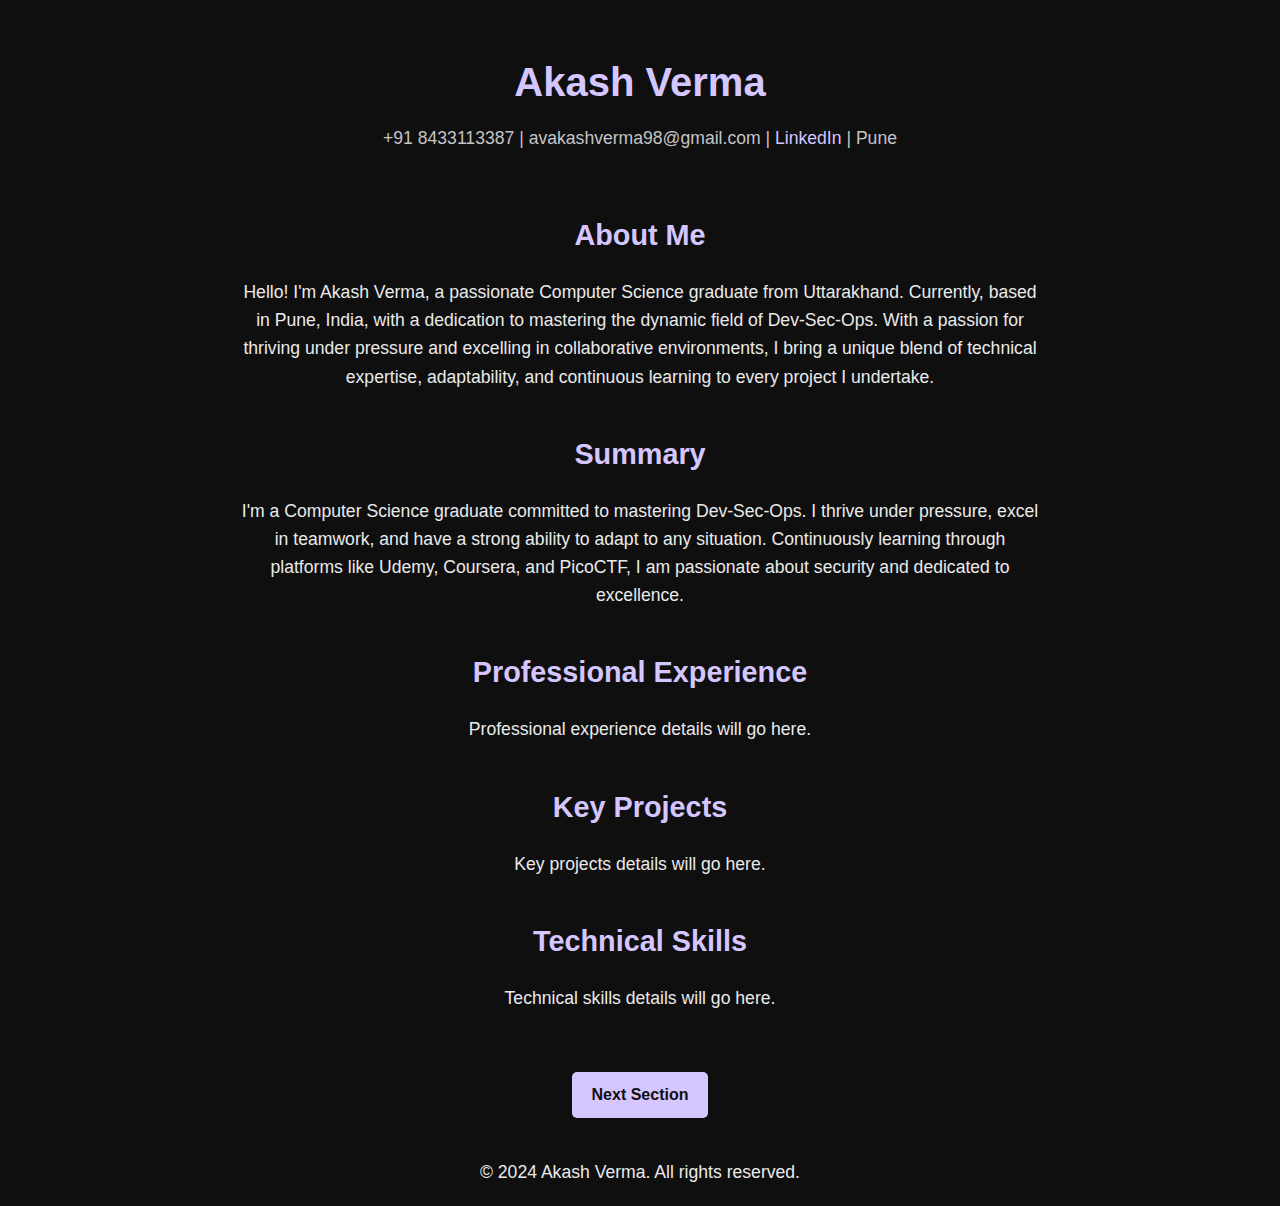
==== about/about.html @ 638f4d6f "Create about.html" ====
<!DOCTYPE html>
<html lang="en">
<head>
  <meta charset="UTF-8">
  <meta name="viewport" content="width=device-width, initial-scale=1.0">
  <title>Akash Verma - Portfolio</title>
  <style>
    /* Reset styles */
    body, h1, h2, h3, p, ul, li {
      margin: 0;
      padding: 0;
    }

    /* Basic styling */
    body {
      font-family: 'Segoe UI', Tahoma, Geneva, Verdana, sans-serif;
      background-color: #0F0F10;
      color: #EAEAEA;
      line-height: 1.6;
      padding-top: 50px;
    }

    .container {
      max-width: 800px;
      margin: 0 auto;
      padding: 0 20px;
    }

    header {
      text-align: center;
      margin-bottom: 40px;
    }

    header h1 {
      font-size: 2.5em;
      color: #D5C6FF;
      margin-bottom: 10px;
    }

    header p {
      font-size: 1.1em;
      color: #C4C4C4;
    }

    main {
      text-align: center;
      padding: 20px 0;
    }

    .section {
      margin-bottom: 40px;
    }

    h2 {
      font-size: 1.8em;
      color: #D5C6FF;
      margin-bottom: 20px;
    }

    p {
      font-size: 1.1em;
      color: #EAEAEA;
    }

    footer {
      text-align: center;
      padding: 20px 0;
      color: #C4C4C4;
    }

    /* Button for sliding through skill sections */
    .button {
      display: inline-block;
      background-color: #D5C6FF;
      color: #0F0F10;
      padding: 10px 20px;
      border-radius: 5px;
      text-decoration: none;
      font-weight: bold;
      margin-top: 20px;
    }
  </style>
</head>
<body>

  <!-- Header -->
  <header>
    <div class="container">
      <h1>Akash Verma</h1>
      <p>+91 8433113387 | avakashverma98@gmail.com | <a href="www.linkedin.com/in/avakashverma98" style="color: #D5C6FF; text-decoration: none;">LinkedIn</a> | Pune</p>
    </div>
  </header>

  <!-- Main Content -->
  <main>
    <div class="container">
      <!-- About Section -->
      <section id="about" class="section">
        <h2>About Me</h2>
        <p>
          Hello! I'm Akash Verma, a passionate Computer Science graduate from Uttarakhand. Currently, based in Pune, India, with a dedication to mastering the dynamic field of Dev-Sec-Ops. With a passion for thriving under pressure and excelling in collaborative environments, I bring a unique blend of technical expertise, adaptability, and continuous learning to every project I undertake.
        </p>
      </section>

      <!-- Summary Section -->
      <section id="summary" class="section">
        <h2>Summary</h2>
        <p>
          I'm a Computer Science graduate committed to mastering Dev-Sec-Ops. I thrive under pressure, excel in teamwork, and have a strong ability to adapt to any situation. Continuously learning through platforms like Udemy, Coursera, and PicoCTF, I am passionate about security and dedicated to excellence.
        </p>
      </section>

      <!-- Professional Experience Section -->
      <section id="professional-experience" class="section">
        <h2>Professional Experience</h2>
        <!-- Include Professional Experience from resume here -->
        <p>Professional experience details will go here.</p>
      </section>

      <!-- Key Projects Section -->
      <section id="key-projects" class="section">
        <h2>Key Projects</h2>
        <!-- Include Key Projects from resume here -->
        <p>Key projects details will go here.</p>
      </section>

      <!-- Technical Skills Section -->
      <section id="technical-skills" class="section">
        <h2>Technical Skills</h2>
        <!-- Include Technical Skills from resume here -->
        <p>Technical skills details will go here.</p>
      </section>

      <!-- Button for sliding through skill sections -->
      <a href="#summary" class="button">Next Section</a>
    </div>
  </main>

  <!-- Footer -->
  <footer>
    <div class="container">
      <p>&copy; 2024 Akash Verma. All rights reserved.</p>
    </div>
  </footer>

</body>
</html>
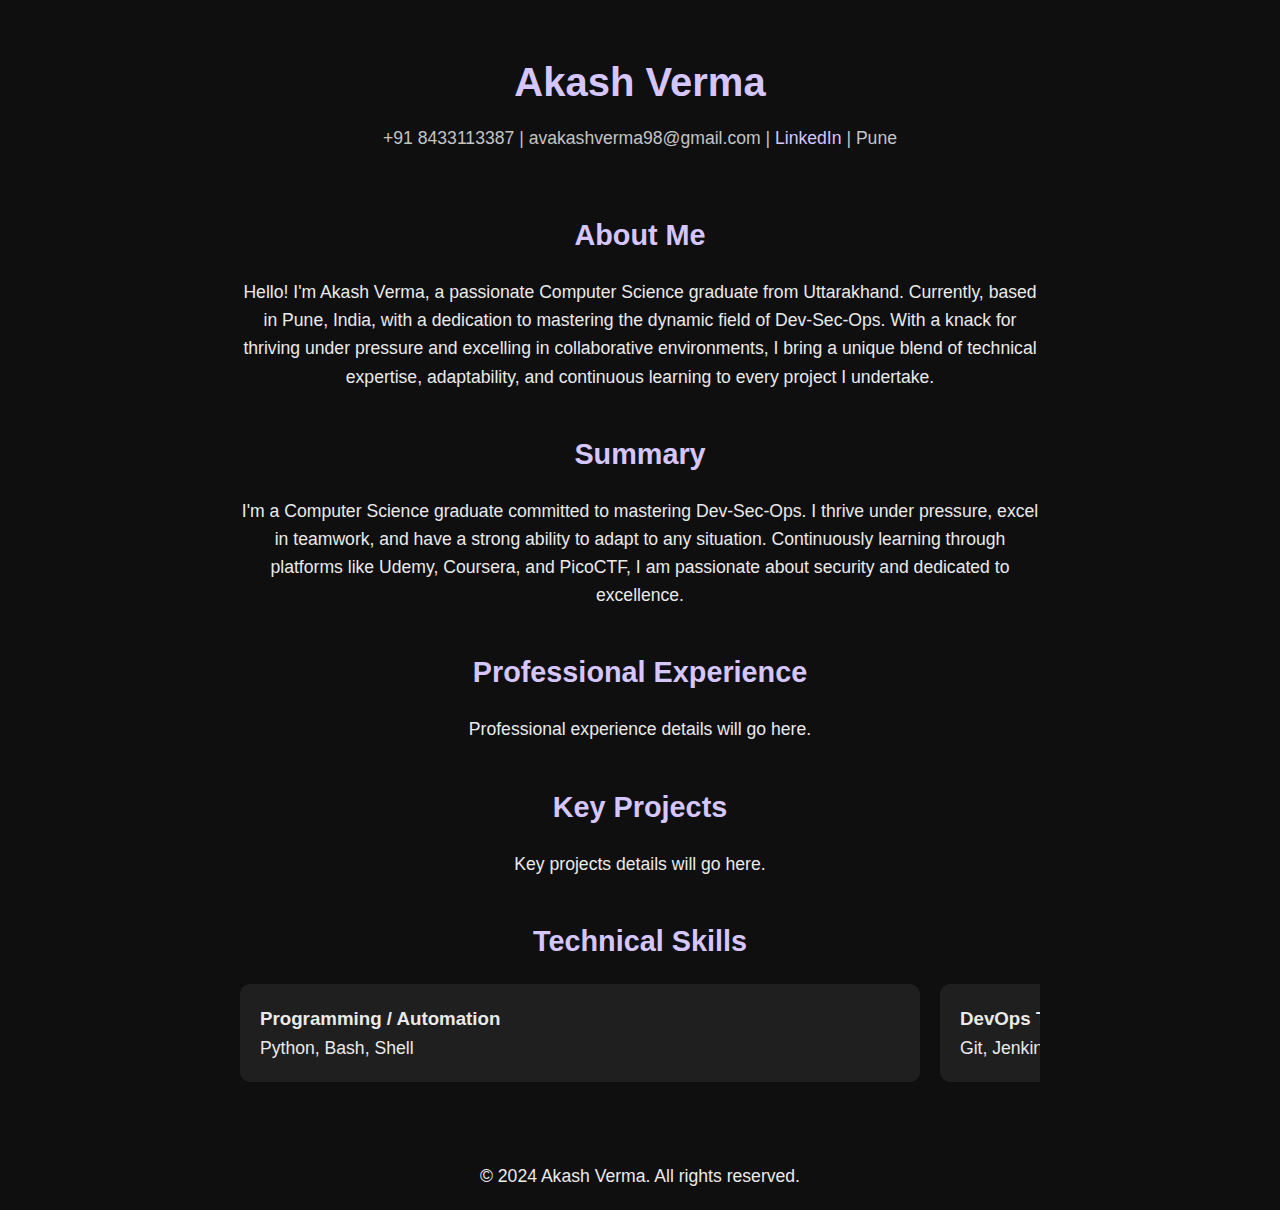
==== commit a483ce77: "Update about.html" ====
--- a/about/about.html
+++ b/about/about.html
@@ -78,6 +78,37 @@
       text-decoration: none;
       font-weight: bold;
       margin-top: 20px;
+      cursor: pointer;
+    }
+
+    .arrow-left, .arrow-right {
+      font-size: 1.5em;
+      margin: 0 10px;
+    }
+
+    /* Horizontal slideshow container */
+    .slideshow-container {
+      display: flex;
+      overflow-x: auto;
+      scroll-snap-type: x mandatory;
+      scrollbar-width: none; /* Hide scrollbar */
+      -ms-overflow-style: none; /* Hide scrollbar for IE/Edge */
+    }
+
+    .slideshow-container::-webkit-scrollbar {
+      display: none; /* Hide scrollbar for Chrome, Safari, and Opera */
+    }
+
+    /* Individual skill card */
+    .skill-card {
+      flex: 0 0 auto;
+      width: 80%;
+      scroll-snap-align: start;
+      background-color: #1F1F1F;
+      border-radius: 10px;
+      padding: 20px;
+      margin-right: 20px;
+      text-align: left;
     }
   </style>
 </head>
@@ -98,7 +129,7 @@
       <section id="about" class="section">
         <h2>About Me</h2>
         <p>
-          Hello! I'm Akash Verma, a passionate Computer Science graduate from Uttarakhand. Currently, based in Pune, India, with a dedication to mastering the dynamic field of Dev-Sec-Ops. With a passion for thriving under pressure and excelling in collaborative environments, I bring a unique blend of technical expertise, adaptability, and continuous learning to every project I undertake.
+          Hello! I'm Akash Verma, a passionate Computer Science graduate from Uttarakhand. Currently, based in Pune, India, with a dedication to mastering the dynamic field of Dev-Sec-Ops. With a knack for thriving under pressure and excelling in collaborative environments, I bring a unique blend of technical expertise, adaptability, and continuous learning to every project I undertake.
         </p>
       </section>
 
@@ -127,12 +158,34 @@
       <!-- Technical Skills Section -->
       <section id="technical-skills" class="section">
         <h2>Technical Skills</h2>
-        <!-- Include Technical Skills from resume here -->
-        <p>Technical skills details will go here.</p>
-      </section>
-
-      <!-- Button for sliding through skill sections -->
-      <a href="#summary" class="button">Next Section</a>
+        <div class="slideshow-container">
+          <!-- Individual skill cards -->
+          <div class="skill-card">
+            <h3>Programming / Automation</h3>
+            <p>Python, Bash, Shell</p>
+          </div>
+          <div class="skill-card">
+            <h3>DevOps Tools</h3>
+            <p>Git, Jenkins, Terraform, Docker</p>
+          </div>
+          <div class="skill-card">
+            <h3>Database</h3>
+            <p>MariaDB, MySQL, Amazon RDS</p>
+          </div>
+          <div class="skill-card">
+            <h3>Security Tools</h3>
+            <p>Wireshark, Nessus, Splunk Enterprise, Nmap</p>
+          </div>
+          <div class="skill-card">
+            <h3>Operating systems</h3>
+            <p>Linux, Windows</p>
+          </div>
+          <div class="skill-card">
+            <h3>Cloud Infrastructure</h3>
+            <p>AWS, GCP</p>
+          </div>
+        </div>
+      </section>
     </div>
   </main>
 
@@ -143,5 +196,20 @@
     </div>
   </footer>
 
+  <!-- JavaScript for sliding through skill sections -->
+  <script>
+    // Get the container for the skill cards
+    const slideshowContainer = document.querySelector('.slideshow-container');
+
+    // Scroll to the next skill card
+    function nextSkill() {
+      slideshowContainer.scrollBy({ left: window.innerWidth, behavior: 'smooth' });
+    }
+
+    // Scroll to the previous skill card
+    function prevSkill() {
+      slideshowContainer.scrollBy({ left: -window.innerWidth, behavior: 'smooth' });
+    }
+  </script>
 </body>
 </html>
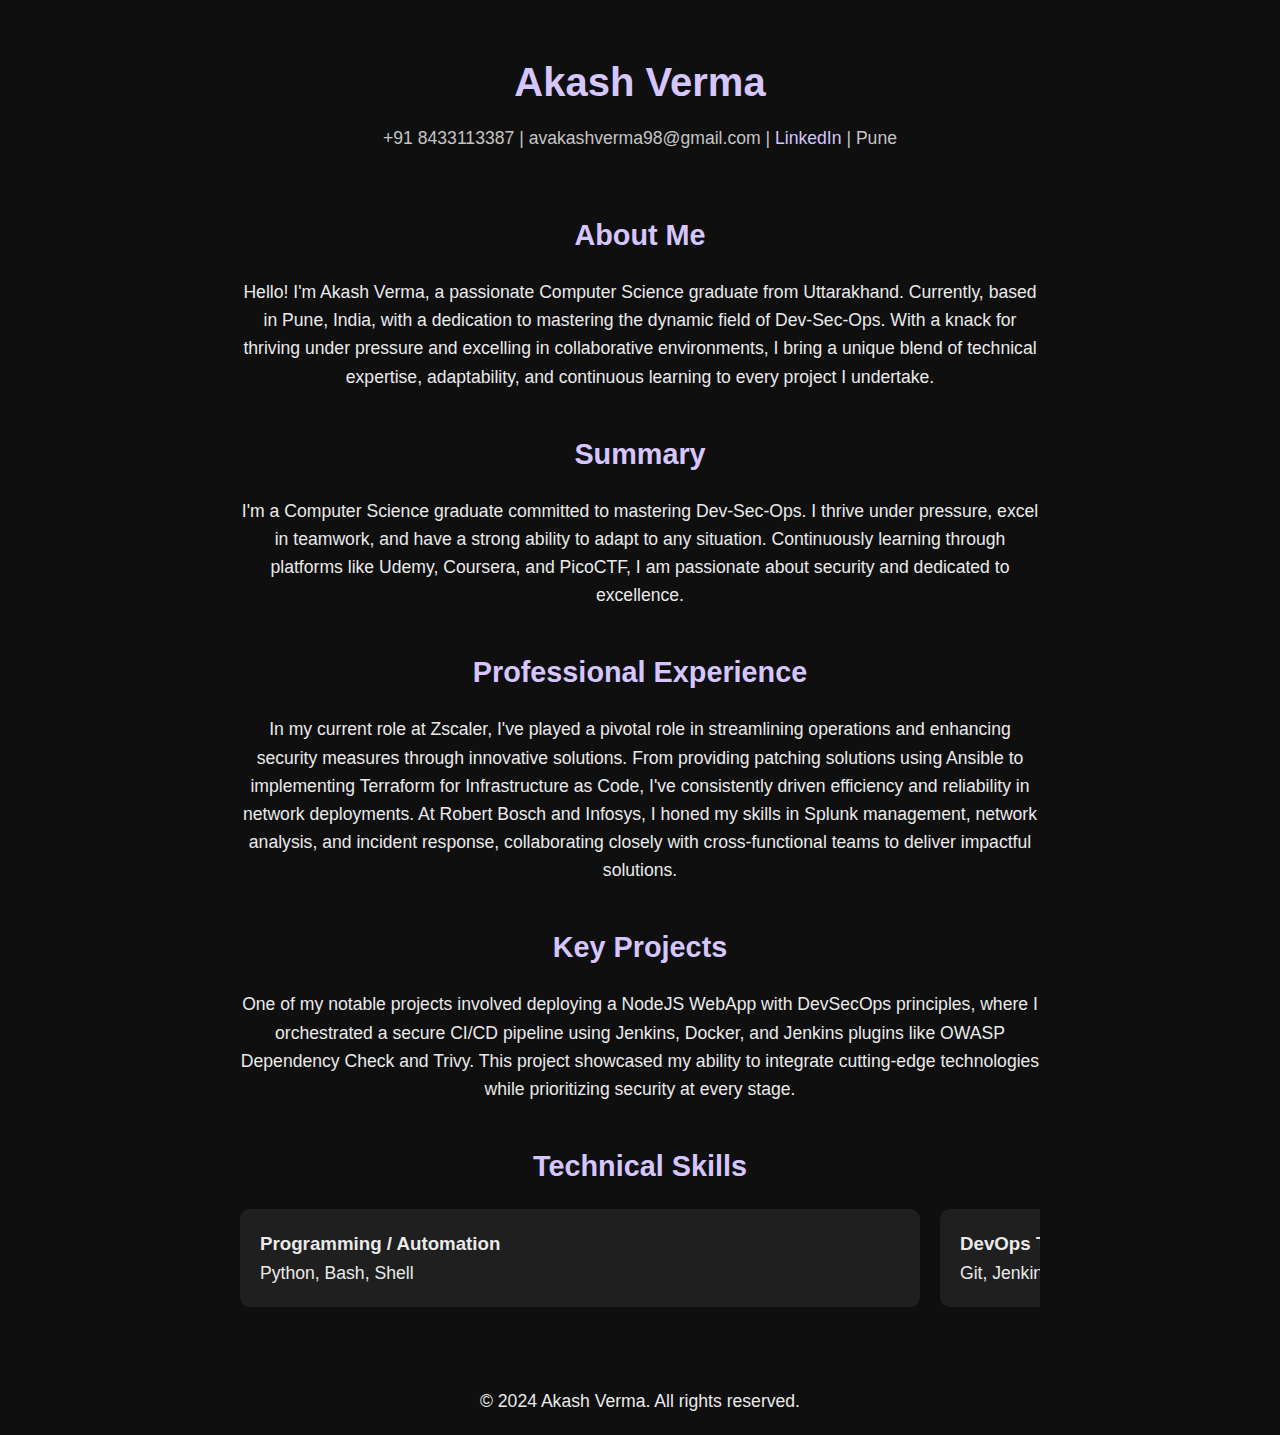
==== commit ff49bd69: "Update about.html" ====
--- a/about/about.html
+++ b/about/about.html
@@ -145,14 +145,16 @@
       <section id="professional-experience" class="section">
         <h2>Professional Experience</h2>
         <!-- Include Professional Experience from resume here -->
-        <p>Professional experience details will go here.</p>
+        <p>In my current role at Zscaler, I've played a pivotal role in streamlining operations and enhancing security measures through innovative solutions. From providing patching solutions using Ansible to implementing Terraform for Infrastructure as Code, I've consistently driven efficiency and reliability in network deployments.
+At Robert Bosch and Infosys, I honed my skills in Splunk management, network analysis, and incident response, collaborating closely with cross-functional teams to deliver impactful solutions.
+</p>
       </section>
 
       <!-- Key Projects Section -->
       <section id="key-projects" class="section">
         <h2>Key Projects</h2>
         <!-- Include Key Projects from resume here -->
-        <p>Key projects details will go here.</p>
+        <p>One of my notable projects involved deploying a NodeJS WebApp with DevSecOps principles, where I orchestrated a secure CI/CD pipeline using Jenkins, Docker, and Jenkins plugins like OWASP Dependency Check and Trivy. This project showcased my ability to integrate cutting-edge technologies while prioritizing security at every stage.</p>
       </section>
 
       <!-- Technical Skills Section -->
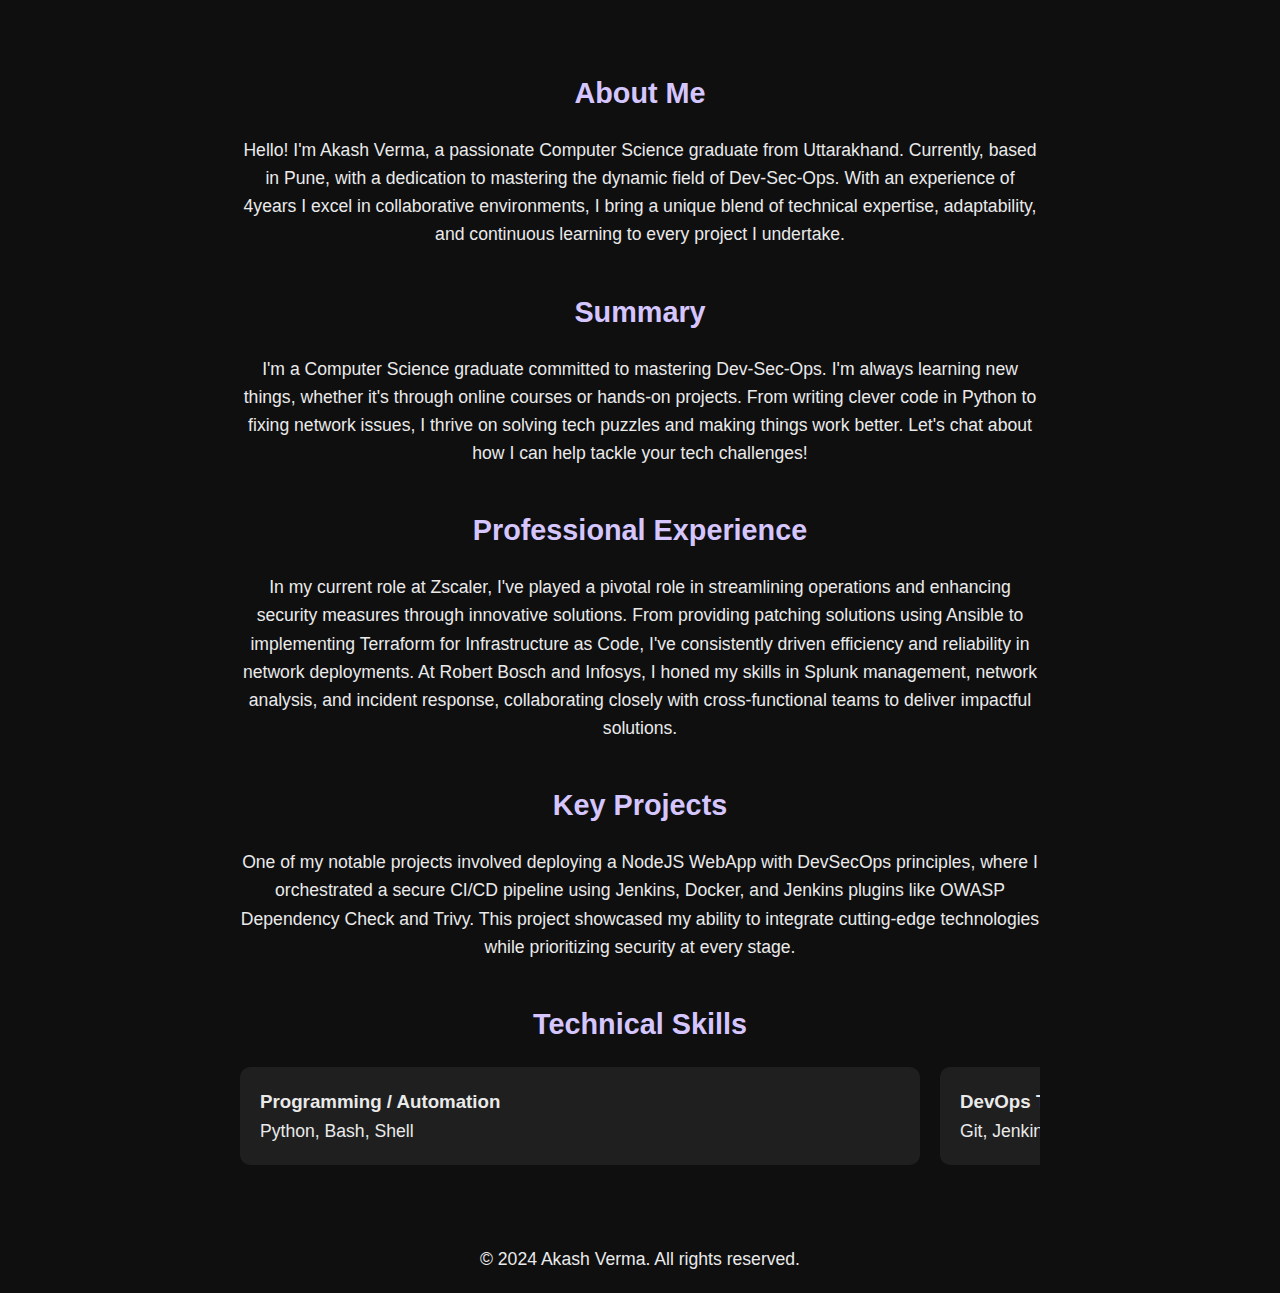
==== commit 42144617: "Update about.html" ====
--- a/about/about.html
+++ b/about/about.html
@@ -114,14 +114,6 @@
 </head>
 <body>
 
-  <!-- Header -->
-  <header>
-    <div class="container">
-      <h1>Akash Verma</h1>
-      <p>+91 8433113387 | avakashverma98@gmail.com | <a href="www.linkedin.com/in/avakashverma98" style="color: #D5C6FF; text-decoration: none;">LinkedIn</a> | Pune</p>
-    </div>
-  </header>
-
   <!-- Main Content -->
   <main>
     <div class="container">
@@ -129,7 +121,7 @@
       <section id="about" class="section">
         <h2>About Me</h2>
         <p>
-          Hello! I'm Akash Verma, a passionate Computer Science graduate from Uttarakhand. Currently, based in Pune, India, with a dedication to mastering the dynamic field of Dev-Sec-Ops. With a knack for thriving under pressure and excelling in collaborative environments, I bring a unique blend of technical expertise, adaptability, and continuous learning to every project I undertake.
+          Hello! I'm Akash Verma, a passionate Computer Science graduate from Uttarakhand. Currently, based in Pune, with a dedication to mastering the dynamic field of Dev-Sec-Ops. With an experience of 4years I excel in collaborative environments, I bring a unique blend of technical expertise, adaptability, and continuous learning to every project I undertake.
         </p>
       </section>
 
@@ -137,7 +129,7 @@
       <section id="summary" class="section">
         <h2>Summary</h2>
         <p>
-          I'm a Computer Science graduate committed to mastering Dev-Sec-Ops. I thrive under pressure, excel in teamwork, and have a strong ability to adapt to any situation. Continuously learning through platforms like Udemy, Coursera, and PicoCTF, I am passionate about security and dedicated to excellence.
+          I'm a Computer Science graduate committed to mastering Dev-Sec-Ops. I'm always learning new things, whether it's through online courses or hands-on projects. From writing clever code in Python to fixing network issues, I thrive on solving tech puzzles and making things work better. Let's chat about how I can help tackle your tech challenges!
         </p>
       </section>
 
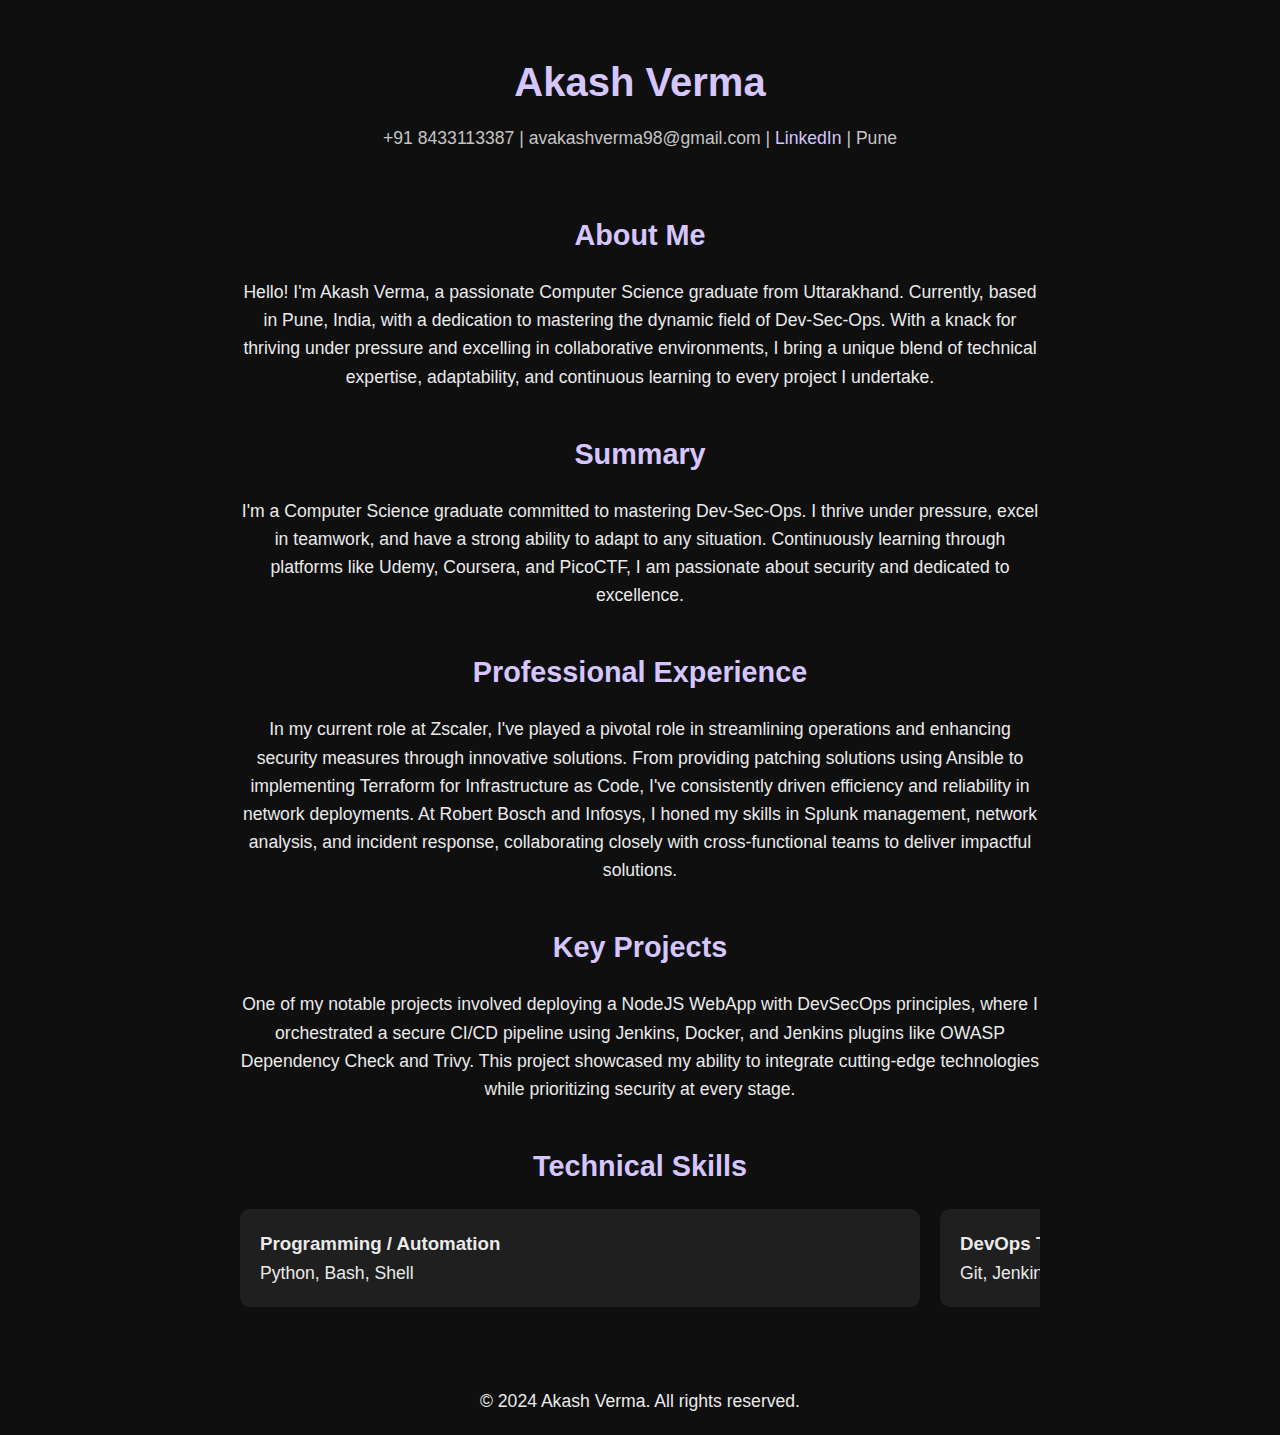
==== commit 71e8e99d: "Update about.html" ====
--- a/about/about.html
+++ b/about/about.html
@@ -114,6 +114,14 @@
 </head>
 <body>
 
+  <!-- Header -->
+  <header>
+    <div class="container">
+      <h1>Akash Verma</h1>
+      <p>+91 8433113387 | avakashverma98@gmail.com | <a href="www.linkedin.com/in/avakashverma98" style="color: #D5C6FF; text-decoration: none;">LinkedIn</a> | Pune</p>
+    </div>
+  </header>
+
   <!-- Main Content -->
   <main>
     <div class="container">
@@ -121,7 +129,7 @@
       <section id="about" class="section">
         <h2>About Me</h2>
         <p>
-          Hello! I'm Akash Verma, a passionate Computer Science graduate from Uttarakhand. Currently, based in Pune, with a dedication to mastering the dynamic field of Dev-Sec-Ops. With an experience of 4years I excel in collaborative environments, I bring a unique blend of technical expertise, adaptability, and continuous learning to every project I undertake.
+          Hello! I'm Akash Verma, a passionate Computer Science graduate from Uttarakhand. Currently, based in Pune, India, with a dedication to mastering the dynamic field of Dev-Sec-Ops. With a knack for thriving under pressure and excelling in collaborative environments, I bring a unique blend of technical expertise, adaptability, and continuous learning to every project I undertake.
         </p>
       </section>
 
@@ -129,7 +137,7 @@
       <section id="summary" class="section">
         <h2>Summary</h2>
         <p>
-          I'm a Computer Science graduate committed to mastering Dev-Sec-Ops. I'm always learning new things, whether it's through online courses or hands-on projects. From writing clever code in Python to fixing network issues, I thrive on solving tech puzzles and making things work better. Let's chat about how I can help tackle your tech challenges!
+          I'm a Computer Science graduate committed to mastering Dev-Sec-Ops. I thrive under pressure, excel in teamwork, and have a strong ability to adapt to any situation. Continuously learning through platforms like Udemy, Coursera, and PicoCTF, I am passionate about security and dedicated to excellence.
         </p>
       </section>
 
